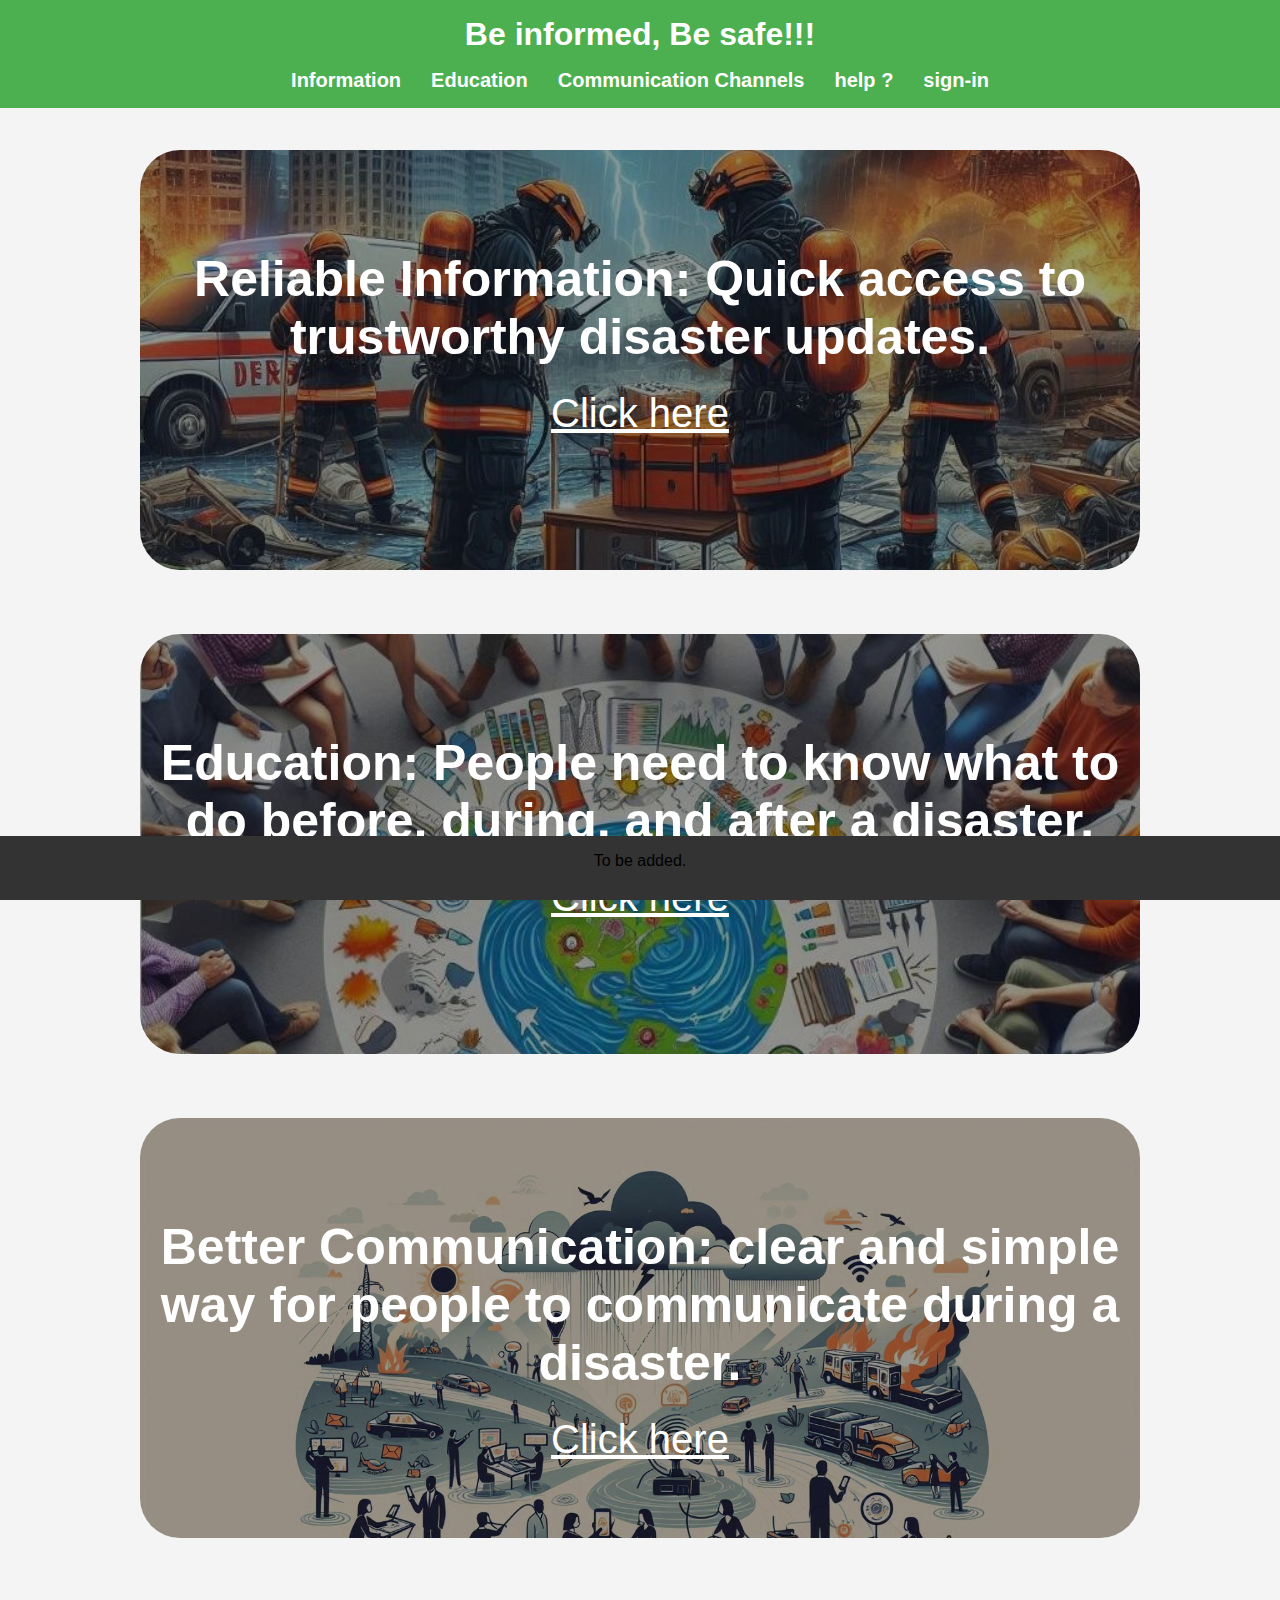
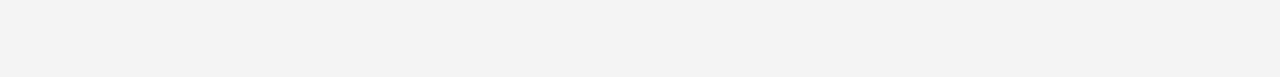
==== index.html @ 5f064736 "initial commit frontend" ====
<!DOCTYPE html>
<html lang="en">
<head>
    <meta charset="UTF-8">
    <meta name="viewport" content="width=device-width, initial-scale=1.0">
    <title>Disaster Project</title>
    <link rel="stylesheet" href="style.css">
</head>
<body>
    <header>
        <h1>Be informed, Be safe!!!</h1>
        <nav>
            <ul>
                <li><a href="">Information</a> </li>
                <li><a href="./home.html">Education</a> </li>
                <li><a href="">Communication Channels</a></li>
                <li><a href="">help ?</a> </li>
                <li><a href=""><a href="">sign-in</a></a> </li>

            </ul>
        </nav>
    </header>

   <div class="container">
        <div class="homeImageContainer" id="first">
            <h1 class="text1">Reliable Information: Quick access to trustworthy disaster updates.</h1>
            <a href="" class="but-one">Click here</a>
        </div>
   

        <div class="homeImageContainer" id="second">
            <h1 class="text1">Education: People need to know what to do before, during, and after a disaster.</h1>
            <a href="./home.html" class="but-one">Click here</a>
   
        
        </div>
        <div class="homeImageContainer" id="third">
            <h1 class="text1">Better Communication: clear and simple way for people to communicate during a disaster.</h1>
            <a href="" class="but-one">Click here</a>
     
        </div>
    </div>

   <footer id="mainfoot">
    <p>To be added.</p>
</footer>
</body>
</html>
---- style.css ----
* {
    margin: 0;
    padding: 0;
    box-sizing: border-box;
    color:white;
}

.container{
  display: grid;
  align-items: center;
  justify-content: center;
  grid-template-rows: repeat(3,0fr);
  position:relative;
  top:100px;
  justify-content: center;
  text-align: center;
}
img{
    width:1000px;
    height:420px;
    border-radius: 40px;
}
.homeImageContainer{
    background-size: cover;
    margin:2em;
    width:1000px;
    height:420px;
    border-radius: 40px;
}
#first{
    background-image: url("images/infromation.jpg");
    margin-top: 50px;
}

#second{
    background-image: url("images/education.jpg");
}
#third{
    background-image: url("images/communication.jpg");
    margin-bottom: 139px;
}

.but-one{
    width:150px;
    height:70px;
    border-radius: 10px;

    font-size: 40px;
}


.text1{
    margin-top: 100px;
    font-size:50px;
    width:100%;
    font-weight: 900;
    text-align: center;
    margin-bottom: 25px;
}



body {
    font-family: Arial, sans-serif;
    margin: 0;
    padding: 0;
    background-color: #f4f4f4;
    color: #333;
}

header {
    z-index: 1000;
    background-color: #4CAF50;
    color: white;
    padding: 1em 0;
    text-align: center;
    position: fixed;
    width: 100%;
 
}

nav ul {
    list-style: none;
    padding: 0;
    display: flex;
    justify-content: center;
}

nav ul li {
    margin: 0 15px;
}

nav ul li a {
    color: white;
    text-decoration: none;
    font-weight: bold;
}

section {
    
    padding: 2em;
    padding-top: 8em;
    margin-bottom: 1em;
}

h2 {
    color: #4CAF50;
    margin-bottom:10px ;
}

h3 {
    color: #333;
    margin-top: 1.5em;
}

ul {
    margin-top: 1em;
}

.disaster-grid {
    display: flex;
    justify-content: space-around;
    margin-top: 2em;
}

.disaster-card {
    background-color: white;
    border: 1px solid #ddd;
    border-radius: 5px;
    padding: 1em;
    width: 30%;
    box-shadow: 0 0 10px rgba(0, 0, 0, 0.1);
}

button {
    background-color: #4CAF50;
    color: white;
    border: none;
    padding: 0.5em 1em;
    cursor: pointer;
    border-radius: 5px;
    margin-top: 1em;
    display: block;
    width: 100%;
    text-align: center;
}

button:hover {
    background-color: #45a049;
}

footer {
    height: 4em;
    background-color: #333;
    color: white;
    text-align: center;
    padding: 1em 0;
    position:fixed;
    bottom: 0;
    width: 100%;
}
li{
    color:black;
    font-size: 20px;
}
p{
    color:black;
}
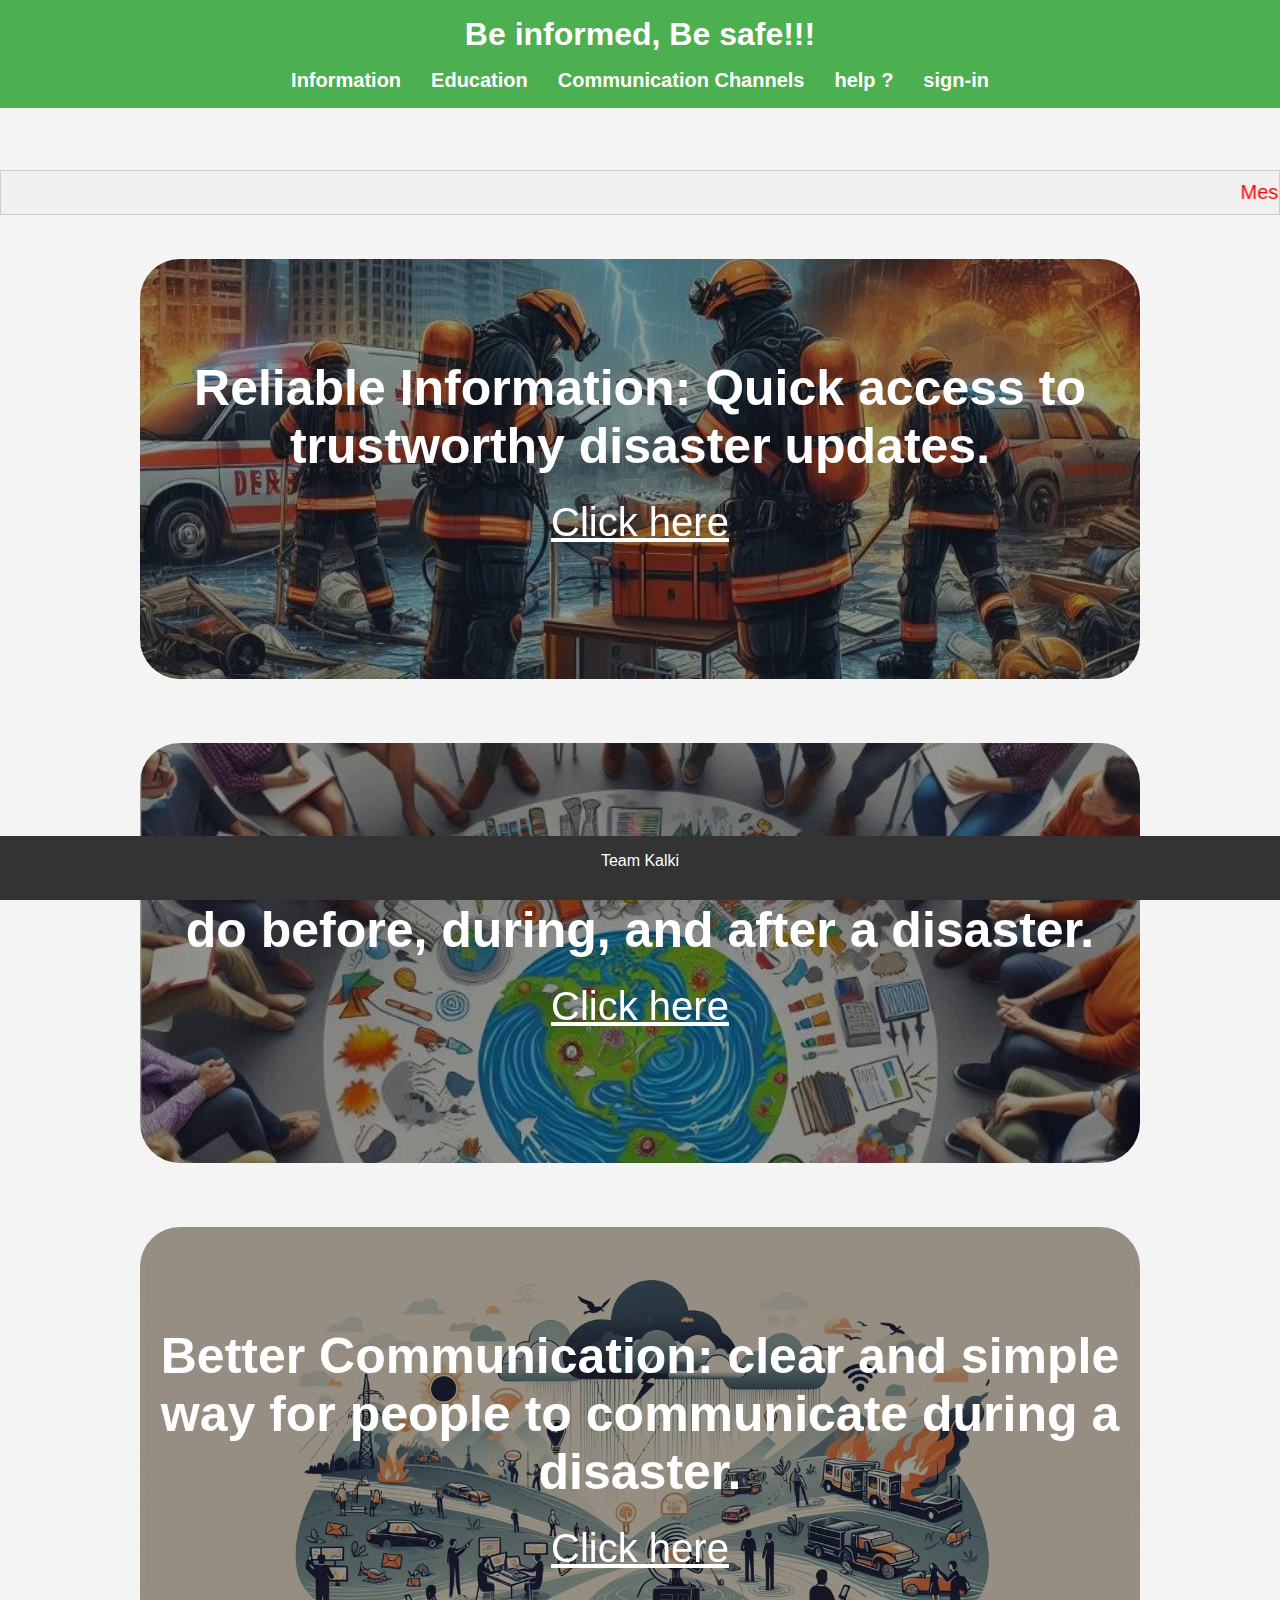
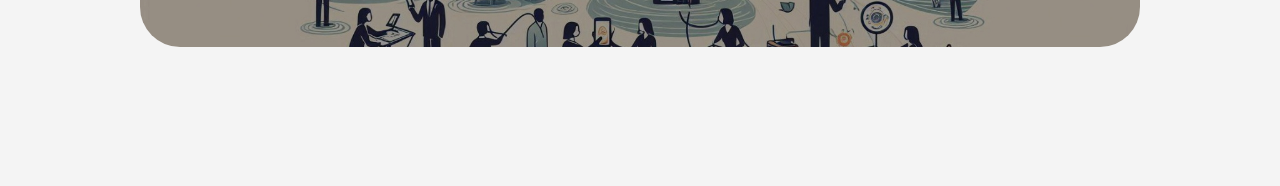
==== commit d62f8851: "backend ,login page ,information page and communication page added also other files modified" ====
--- a/index.html
+++ b/index.html
@@ -11,20 +11,19 @@
         <h1>Be informed, Be safe!!!</h1>
         <nav>
             <ul>
-                <li><a href="">Information</a> </li>
+                <li><a href="./weather_details.html">Information</a> </li>
                 <li><a href="./home.html">Education</a> </li>
-                <li><a href="">Communication Channels</a></li>
-                <li><a href="">help ?</a> </li>
-                <li><a href=""><a href="">sign-in</a></a> </li>
-
+                <li><a href="./message-input.html">Communication Channels</a></li>
+                <li><a href="help.html">help ?</a> </li>
+                <li><a href="./login-page.html">sign-in</a> </li>
             </ul>
         </nav>
     </header>
-
+    <a href="./message-display.html"><marquee class="marquee" direction="left"> Message from authorities</marquee></a> 
    <div class="container">
         <div class="homeImageContainer" id="first">
             <h1 class="text1">Reliable Information: Quick access to trustworthy disaster updates.</h1>
-            <a href="" class="but-one">Click here</a>
+            <a href="./weather_details.html" class="but-one">Click here</a>
         </div>
    
 
@@ -41,8 +40,9 @@
         </div>
     </div>
 
-   <footer id="mainfoot">
-    <p>To be added.</p>
-</footer>
+   <footer>
+        Team Kalki
+    </footer>
+<script src="index.js"></script>
 </body>
 </html>--- a/style.css
+++ b/style.css
@@ -11,7 +11,7 @@
   justify-content: center;
   grid-template-rows: repeat(3,0fr);
   position:relative;
-  top:100px;
+  top:160px;
   justify-content: center;
   text-align: center;
 }
@@ -19,6 +19,29 @@
     width:1000px;
     height:420px;
     border-radius: 40px;
+}
+.contact-card {
+    padding-top: 32px;
+    background-color: white;
+    border: 1px solid #ddd;
+    border-radius: 5px;
+    padding: 1em;
+    margin-bottom: 1em;
+    box-shadow: 0 0 10px rgba(0, 0, 0, 0.1);
+    
+}
+.contact-link {
+    color : black;
+}
+.contact-section {
+    padding-top: 10px;
+   
+}
+#contact-section-1{
+    padding-top: 150px;
+}
+#contact-card-3{
+    margin-bottom: 25px; 
 }
 .homeImageContainer{
     background-size: cover;
@@ -166,3 +189,19 @@
 p{
     color:black;
 }
+.weather h1{
+    color:black;
+    position:relative;
+    top:150px;
+    text-align: center;
+}
+.marquee {
+    font-size: 20px;
+    color: #000;
+    background: #f0f0f0;
+    padding: 10px;
+    border: 1px solid #ccc;
+    position:relative;
+    top:170px;
+    color:red;
+}